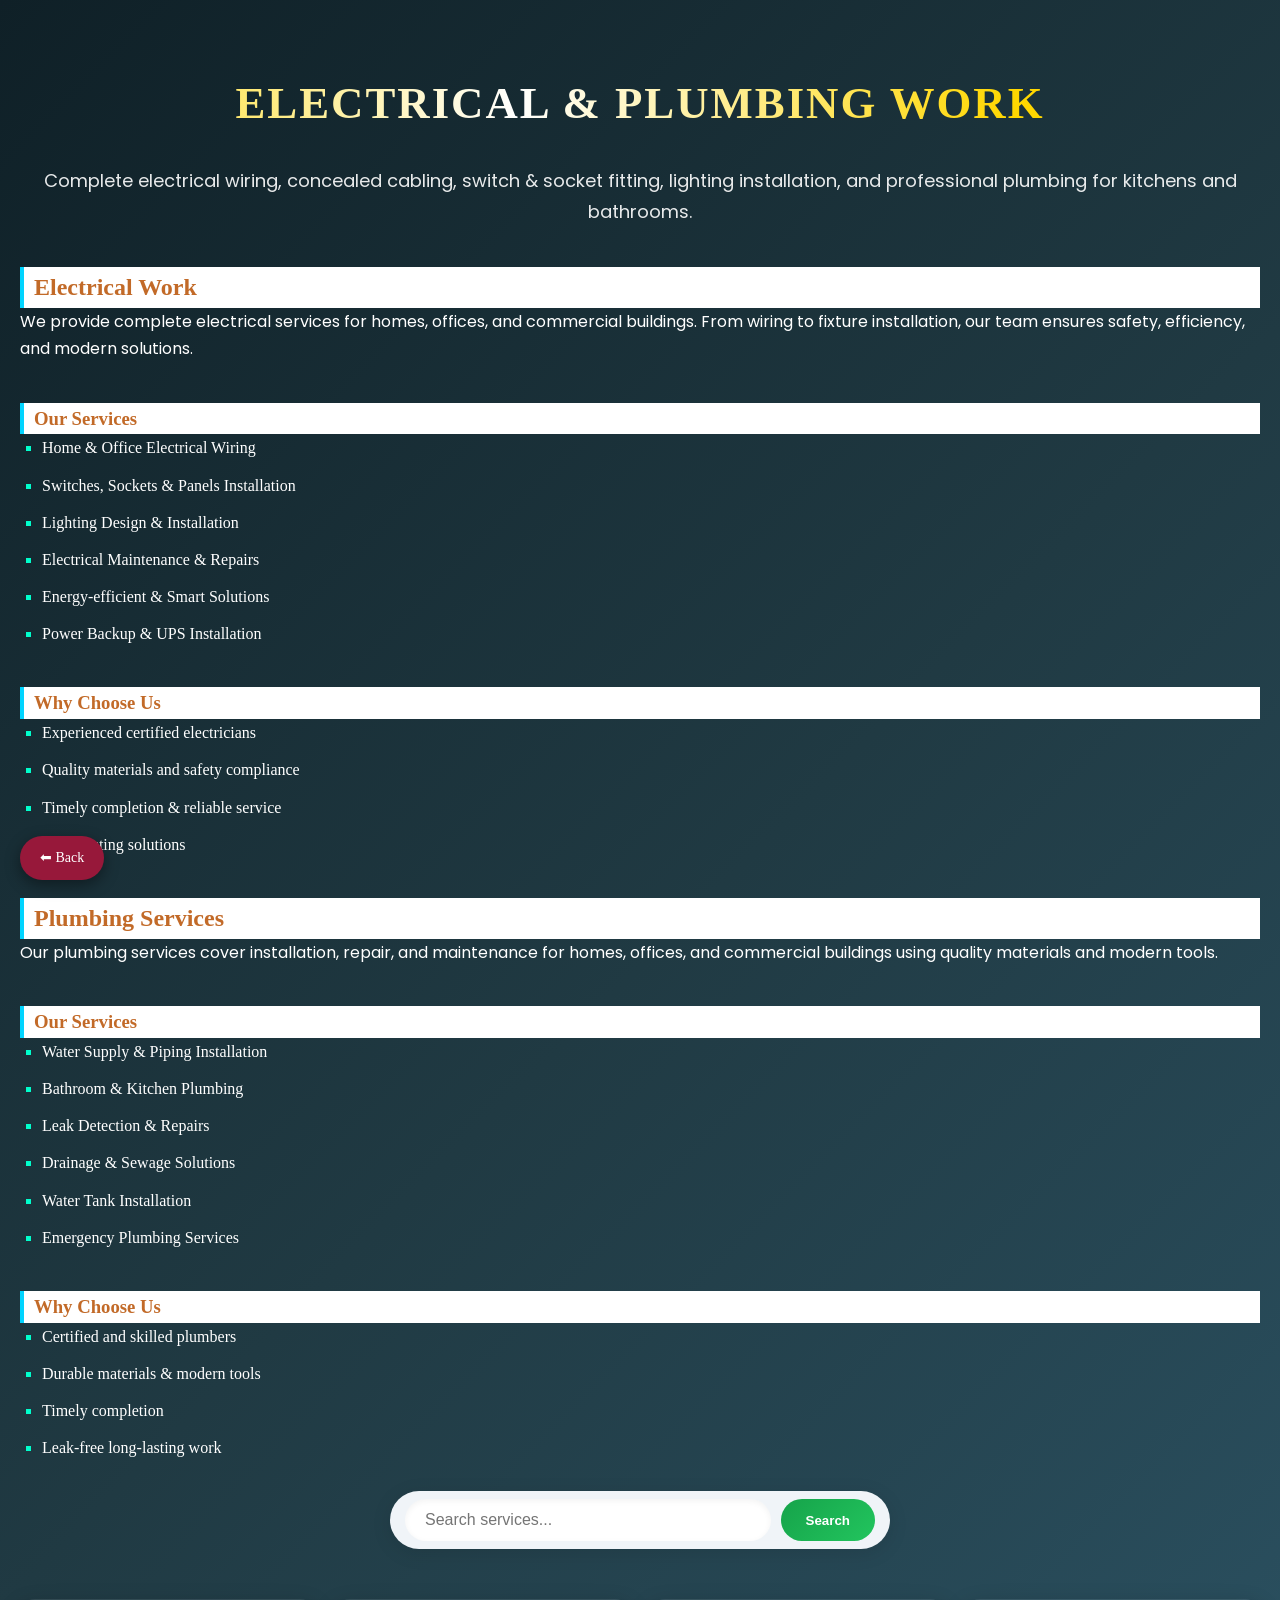
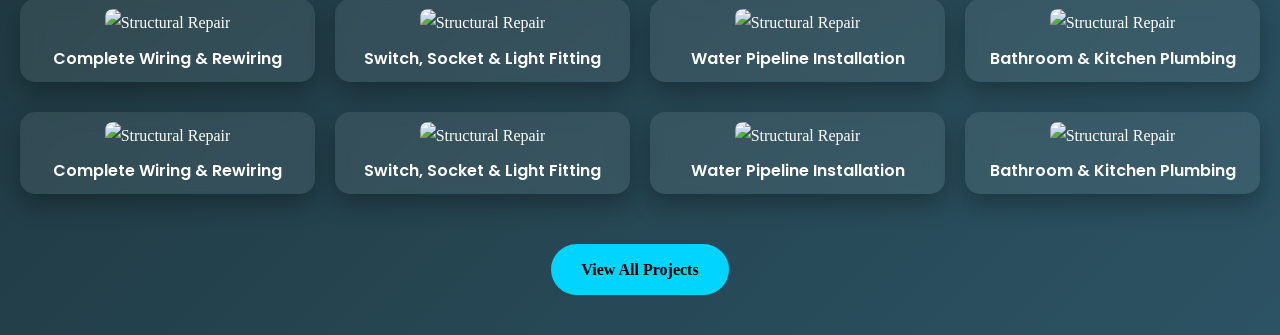
==== electrical.html @ 34336868 "Add files via upload" ====
<!DOCTYPE html>
<html lang="en">
<head>
  <meta charset="UTF-8">
  <title>Electrical & Plumbing Services</title>
  <meta name="viewport" content="width=device-width, initial-scale=1.0">

  <!-- CSS -->
  <link rel="stylesheet" href="style.css">
    <link rel="stylesheet" href="https://cdnjs.cloudflare.com/ajax/libs/font-awesome/6.5.0/css/all.min.css">
  <link href="https://fonts.googleapis.com/css2?family=Poppins:wght@400;600;700&display=swap" rel="stylesheet">

</head>

<body class="electrical-plumbing-page">

  <!-- ===== MAIN INNER SECTION ===== -->
  <section class="inner-section">

  

    <h1>Electrical & Plumbing Work</h1>

    <p class="desc">
      Complete electrical wiring, concealed cabling, switch & socket fitting,
      lighting installation, and professional plumbing for kitchens and bathrooms.
    </p>

    <!-- ===== ELECTRICAL SECTION ===== -->
    <div class="inner-sub-section">
      <h2>Electrical Work</h2>

      <p>
        We provide complete electrical services for homes, offices, and commercial
        buildings. From wiring to fixture installation, our team ensures safety,
        efficiency, and modern solutions.
      </p>

      <h3>Our Services</h3>
      <ul>
        <li>Home & Office Electrical Wiring</li>
        <li>Switches, Sockets & Panels Installation</li>
        <li>Lighting Design & Installation</li>
        <li>Electrical Maintenance & Repairs</li>
        <li>Energy-efficient & Smart Solutions</li>
        <li>Power Backup & UPS Installation</li>
      </ul>

      <h3>Why Choose Us</h3>
      <ul>
        <li>Experienced certified electricians</li>
        <li>Quality materials and safety compliance</li>
        <li>Timely completion & reliable service</li>
        <li>Long-lasting solutions</li>
      </ul>
    </div>

    <!-- ===== PLUMBING SECTION ===== -->
    <div class="inner-sub-section">
      <h2>Plumbing Services</h2>

      <p>
        Our plumbing services cover installation, repair, and maintenance for
        homes, offices, and commercial buildings using quality materials and
        modern tools.
      </p>

      <h3>Our Services</h3>
      <ul>
        <li>Water Supply & Piping Installation</li>
        <li>Bathroom & Kitchen Plumbing</li>
        <li>Leak Detection & Repairs</li>
        <li>Drainage & Sewage Solutions</li>
        <li>Water Tank Installation</li>
        <li>Emergency Plumbing Services</li>
      </ul>

      <h3>Why Choose Us</h3>
      <ul>
        <li>Certified and skilled plumbers</li>
        <li>Durable materials & modern tools</li>
        <li>Timely completion</li>
        <li>Leak-free long-lasting work</li>
      </ul>
    </div>

    <!-- ===== IMAGE GALLERY ===== -->
       <!-- Search Bar -->
  <div class="search-wrapper">
    <input type="text" id="search-input" placeholder="Search services...">
    <button id="search-btn">Search</button>
  </div>

   <p id="no-results" style="display:none; text-align:center; color:red; font-weight:600;">
  No results found 😔
</p>


    <div class="inner-gallery">

      <div class="inner-card">
        <img src="Complete-wring-&-rewiring.png" alt="Structural Repair">
        <p>Complete Wiring & Rewiring</p>
      </div>

      <div class="inner-card">
        <img src="Switch-socket-&-light-fitting.png" alt="Structural Repair">
        <p>Switch, Socket & Light Fitting</p>
      </div>

      <div class="inner-card">
        <img src="Watter-pipelin-instalatione.png" alt="Structural Repair">
        <p>Water Pipeline Installation</p>
      </div>

      <div class="inner-card">
        <img src="Bathroom-&-kitchen-plumbing.png" alt="Structural Repair">
        <p>Bathroom & Kitchen Plumbing</p>
      </div>

    </div>


    <div class="inner-gallery">

      <div class="inner-card">
        <img src="Complete-wring-&-rewiring.png" alt="Structural Repair">
        <p>Complete Wiring & Rewiring</p>
      </div>

      <div class="inner-card">
        <img src="Switch-socket-&-light-fitting.png" alt="Structural Repair">
        <p>Switch, Socket & Light Fitting</p>
      </div>

      <div class="inner-card">
        <img src="Watter-pipelin-instalatione.png" alt="Structural Repair">
        <p>Water Pipeline Installation</p>
      </div>

      <div class="inner-card">
        <img src="Bathroom-&-kitchen-plumbing.png" alt="Structural Repair">
        <p>Bathroom & Kitchen Plumbing</p>
      </div>

    </div>


    <!-- ===== VIEW BUTTON ===== -->
    <div class="view-center">
      <a href="electrical-plumbing-project.html" class="view-btn">
        View All Projects
      </a>
    </div>

  </section>

  <!-- ===== BACK BUTTON ===== -->
 <a href="javascript:history.back()" class="fixed-back-btn">⬅ Back</a>


  <!-- JS -->
  <script src="script.js"></script>

</body>
</html>
---- style.css ----
/*===================================================== 
================ Smooth Scroll ======================== 
=======================================================*/
html {
  scroll-behavior: smooth;
}


/*============================================================
================== GLOBAL FONT STYLE (ALL SITE) ==============
==============================================================*/

body{
  margin: 0;
  line-height: 1.7;
  color: white;
  background: #111110;
}


/*========================================================
======================== NAV MENU STYLE ==================
==========================================================*/
nav a {
  font-weight: 600;
  letter-spacing: 0.5px;
}


/*================================================================
================ RESET (SAB PAGE KE LIYE SAFE) ===================
==================================================================*/
* {
  margin: 0;
  padding: 0;
  box-sizing: border-box;
}


/*=======================================================
==================== COMMON ELEMENTS ====================
=========================================================*/
a {
  text-decoration: none;
  color: inherit;
}

ul {
  list-style: none;
}

/*=============================================================================
============================ HEADER (MAIN PAGE) ===============================
===============================================================================*/

#mainHeader{
 position: relative;
 overflow: hidden;
 padding: 20px;
 min-height: 120px;
 text-align: center;
}

#festivalText{
 font-size:26px !important;
 font-weight:700 !important;
 color:gold !important;

 text-shadow:
 2px 2px 0 #b8860b,
 4px 4px 8px rgba(0,0,0,0.5);

 letter-spacing:1px;

 font-style: normal !important;

 /* ⭐ Movement allow */
 transform: translateY(-5px);
 transition: all 0.3s ease;
}

/* Festival Images */

#festivalleftImage,
#festivalttImage{

 position:absolute;
 top:50%;
 transform:translateY(-50%);

 width:190px;   /* ⭐ Image size */
 height:auto;

 padding:8px;  /*borde stirt*/
 background:black;

 border:3px solid transparent;
 border-radius:18px;

 animation:borderBlink 2s linear infinite;

 box-shadow:0 0 20px rgba(212,175,55,0.6);   /*b0rderend*/

 display:none;

 z-index:1;
}

/* Left Position */

#festivalleftImage{
 left:20px;
}

/* Right Position */

#festivalttImage{
 right:20px;
}

/* Text Layer Safe */

#mainHeader h1,
#festivalText{
 position: relative;
 z-index: 2;
}

/* Blink Animation  border */

@keyframes borderBlink{

 0%{ border-color:red; box-shadow:0 0 12px red; }
 25%{ border-color:lime; box-shadow:0 0 12px lime; }
 50%{ border-color:cyan; box-shadow:0 0 12px cyan; }
 75%{ border-color:magenta; box-shadow:0 0 12px magenta; }
 100%{ border-color:gold; box-shadow:0 0 12px gold; }

}

/* Mobile Responsive */

@media(max-width:768px){

 #festivalleftImage,
 #festivalttImage{
   width: 100pxpx;
   left:5px;
   right:5px;
 }

}
/* Festival Themes */
.holi-theme{
 background: linear-gradient(45deg,#ff0080,#00ffff,#ffbf00);
 background-size: 300% 300%;
 animation: holiMove 6s ease infinite;
}

@keyframes holiMove{
 0%{ background-position:0% 50%; }
 50%{ background-position:100% 50%; }
 100%{ background-position:0% 50%; }
}

.ganesh-theme {
  background: linear-gradient(45deg,#ff6600,#ffcc00);
  color: darkred;
}

.diwali-theme{
 background: radial-gradient(circle,#000,#ff6600);
 animation: diwaliGlow 3s ease infinite;
}

@keyframes diwaliGlow{
 0%{ box-shadow:0 0 10px gold; }
 50%{ box-shadow:0 0 40px orange; }
 100%{ box-shadow:0 0 10px gold; }
}
.rath-theme {
  background: linear-gradient(45deg,#ffd700,#ff4500);
  color: darkblue;
}

.independence-theme{
 background: linear-gradient(90deg,orange,white,green);
 background-size: 300% 300%;
 animation: tirangaMove 8s ease infinite;
}

.republic-theme {
  background: linear-gradient(orange,white,green);
}

.christmas-theme {
  background: linear-gradient(45deg,#006400,#ff0000);
  color: white;
}
/*=============================================================================*/
header {
  background: linear-gradient(135deg, #040f18, #0b1f2e);
  padding: 25px 15px;
  text-align: center;
}

/* GOLD SHINE H1 */
header h1 {
  font-size: 2.8rem;
  font-weight: 800;
  text-transform: uppercase;
  letter-spacing: 2px;

  background: linear-gradient(
    90deg,
    #ffd700 0%,
    #ffffff 20%,
    #ffd700 40%,
    #ffd700 100%
  );

  background-size: 200% auto;
  color: transparent;
  -webkit-background-clip: text;
  background-clip: text;

  animation: goldshine 5s linear infinite;
}
/* Tagline / Subtitle */
header p {
  font-size: 1.2rem;
  font-style: italic;
  color: #d7d2d2;
  background: transparent;
  margin-top: 5px;
}
.tagline {
    font-size: 1.2rem;
    color: #f5f5f5;
    font-style: italic;
    letter-spacing: 1px;
    margin-top: 10px;
    
    position: relative;
    display: inline-block;
    padding: 8px 20px;
    
    background: rgba(255, 215, 0, 0.1); /* light gold background */
    border: 1px solid gold;
    border-radius: 30px;
    
    box-shadow: 0 0 10px rgba(255, 215, 0, 0.3);
}
.tagline {
    font-size: 1.3rem;
    font-style: italic;
    font-weight: 500;
    letter-spacing: 1px;

    /* Gold Gradient */
    background: linear-gradient(
        90deg,
        #ffd700,
        #ffffff,
        #ffd700
    );
    background-size: 200% auto;

    color: transparent;
    -webkit-background-clip: text;
    background-clip: text;

    /* Glow */
    text-shadow: 0 0 8px rgba(255, 215, 0, 0.7);

    /* Animation Combo */
    animation: shine 4s linear infinite,
               blinkGlow 2s ease-in-out infinite;
}

/* Gold Shine Move */
@keyframes goldShine {
    0% {
        background-position: -200% center;
    }
    100% {
        background-position: 200% center;
    }
}

/* Soft Premium Blink */
@keyframes blinkGlow {
    0%, 100% {
        opacity: 1;
        text-shadow: 0 0 8px rgba(255, 215, 0, 0.7);
    }
    50% {
        opacity: 0.6;
        text-shadow: 0 0 20px rgba(255, 215, 0, 1);
    }
}

/* Shine Animation */
@keyframes shine {
  0% {
    background-position: -200% center;
  }
  100% {
    background-position: 200% center;
  }
}
header {
  overflow: hidden;
}




@keyframes slide {
  0% {
    transform: translateX(-100%);
  }
  100% {
    transform: translateX(100%);
  }
}

/*================================================================================================
================= HERO VIDEO – MAIN PAGE ONLY-FULL WIDTH HERO VIDEO FIX ==========================
==================================================================================================*/
.hero-video {
  position: relative;
  width: 100vw;
  /* full screen width */
  height: 80vh;
  /* height adjust */
  overflow: hidden;

  left: 50%;
  margin-left: -50vw;
  /* 🔥 main fix */
}

.hero-video video {
  width: 100%;
  height: 100%;
  object-fit: cover;
}

body.main-page .hero-video {
  position: relative;
  width: 100%;
  height: 100vh;
  overflow: auto;
  border-radius: 16px;
}

/* Video */
body.main-page .hero-video video {
  width: 100%;
  height: 100%;
  object-fit: cover;
}

/* Dark overlay */
body.main-page .hero-video::after {
  content: "";
  position: absolute;
  inset: 0;
  background: rgba(0, 0, 0, 0.45);
}

/* Text content */
body.main-page .hero-content {
  position: absolute;
  top: 50%;
  left: 50%;
  transform: translate(-50%, -50%);
  text-align: center;
  color: #fff;
  z-index: 2;
  max-width: 700px;
  padding: 20px;
}

body.main-page .hero-content h1 {
  font-size: 42px;
  margin-bottom: 12px;
}

body.main-page .hero-content p {
  font-size: 18px;
  margin-bottom: 20px;
}

/* Mobile */
@media(max-width:768px) {
  body.main-page .hero-video {
    height: 65vh;
  }

  body.main-page .hero-content h1 {
    font-size: 28px;
  }
}


/*================================================================
======================== NAVIGATION ==============================
==================================================================*/
nav {
  background: #98cb2d;
  padding: 0.5rem;
}

nav ul {
  display: flex;
  justify-content: center;
  flex-wrap: wrap;
  
}

nav li {
  margin: 0 1rem;
}

nav a {
  color: white;
  font-weight: bold;
  padding: 0.5rem 1rem;
}

nav a:hover {
  background: #267e2a;
  border-radius: 5px;
}


/*=================================================================
========================= MAIN PAGE SECTIONS ======================
===================================================================*/
main {
  max-width: 100%;
  min-height: 100vh;
  margin: auto;
  padding: 1rem;
}

#home {
  text-align: center;
  margin-bottom: 2rem;
  background: #111110;
}


.home-container {
  max-width: 1200px;
  margin: 0 auto;
  display: flex;
  align-items: center;
  justify-content: space-between;
  gap: 50px;
  flex-wrap: wrap;
}

.home-text {
  flex: 1 1 600px;
}

.home-tagline {
  display: inline-block;
  font-size: 14px;
  font-weight: 600;
  color: #98cb2d;
  text-transform: uppercase;
  letter-spacing: 1px;
  margin-bottom: 15px;
}

.home-text h1 {
  font-size: 52px;
  color: #98cb2d;
  margin-bottom: 20px;
  line-height: 1.2;
}
 
.home-text h2 {
  color: white;
}


.home-text p {
  font-size: 18px;
  color: white;
  line-height: 1.8;
  margin-bottom: 15px;
}

.home-services {
  font-size: 15px;
  color: #2d22ac;
  margin-bottom: 25px;
}

.home-btn {
  display: inline-flex;
  align-items: center;
  justify-content: center;
  gap: 10px;
  text-decoration: none;
  padding: 14px 30px;
  border-radius: 50px;
  font-size: 15px;
  font-weight: 600;
  letter-spacing: 0.3px;
  transition: all 0.5s ease;
}

.primary-btn {
  background: linear-gradient(135deg, #98cb2d, #333);
  color: #fff;
  box-shadow: 0 8px 20px rgba(0, 0, 0, 0.18);
}

.primary-btn::after {
  
  font-size: 16px;
  transition: transform 0.3s ease;
}

.primary-btn:hover {
  transform: translateY(-2px);
  box-shadow: 0 12px 24px rgba(0, 0, 0, 0.22);
}

.primary-btn:hover::after {
  transform: translateX(4px);
}
/*================================================================
========================home-image  ==============================
==================================================================*/
.home-image img {
  width: 100%;
  max-width: 500px;
  height: 400px;
  object-fit: cover;
  border-radius: 30px;
  box-shadow: 0 15px 35px rgba(0, 0, 0, 0.12);
  transition: all 0.4s ease;
}

.home-image img:hover {
  transform: translateY(-6px);
  box-shadow: 0 20px 45px rgba(0, 0, 0, 0.18);
}

/* Mobile Responsive */
@media (max-width: 768px) {
  .home-container {
    flex-direction: column;
    text-align: center;
  }

  .home-buttons {
    justify-content: center;
  }

  .home-text h1 {
    font-size: 38px;
  }

  .home-text p {
    font-size: 16px;
  }
}


.home-image-slider {
  position: relative;
  flex: 1 1 450px;
  max-width: 500px;
  margin: 0 auto;
}


.home-image img {
  width: 100%;
  max-width: 500px;
  height: 400px;
  object-fit: cover;
  border-radius: 24px;
  box-shadow: 0 12px 30px rgba(0, 0, 0, 0.14);
  display: block;
  transition: all 0.4s ease;
}

.home-image img:hover {
  transform: translateY(-6px);
  box-shadow: 0 20px 45px rgba(0, 0, 0, 0.18);
}
.img-arrow {
  position: absolute;
  top: 50%;
  transform: translateY(-50%);
  
  width: 40px;
  height: 40px;
  border: none;
  border-radius: 50%;
  background: rgba(17, 17, 17, 0.85);
  color: #fff;
  font-size: 22px;
  cursor: pointer;
  z-index: 2;

  display: flex;
  align-items: center;
  justify-content: center;
  transition: 0.3s ease;
}

.img-arrow:hover {
  background: #333;
  transform: translateY(-50%) scale(1.05);
}

.home-image-slider .prev {
  left: 12px;
}

.home-image-slider .next {
  right: 12px;
}

.dots {
  position: absolute;
  bottom: 10px;
  left: 50%;
  transform: translateX(-50%);
  display: flex;
  gap: 8px;
}
.dot {
  width: 6px;
  height: 6px;
  border-radius: 50%;
  background: rgba(255,255,255,0.6);
  flex-shrink: 0;
  display: inline-block;   /* ⭐ IMPORTANT FIX */
  transition: all 0.3s ease;
}

.dot.active {
  background: white;
  transform: scale(1.5);   /* bigger feel */
}

/*==============================================================
====================== SERVICES (MAIN PAGE) ====================
================================================================*/
.services-grid {
  display: grid;
  grid-template-columns: repeat(auto-fit, minmax(250px, 1fr));
  gap: 2rem;
  

}


.service-card:hover {
  transform: translateY(-8px);
}

.service-card h3 {
  color: rgb(14, 13, 13);
  background: #98cb2d;
}
.service-card p {
  color :white;
  
}
.service-card img {
  width: 100%;
  height: 300px;
  object-fit: cover;
  border-radius: 10px;
}
.service-card img {
  transition: 0.4s;
}

.service-card:hover img {
  transform: scale(1.05);
}
.service-card ul {
  list-style: '✔ ';
  padding-left: 20px;
  color: white;
}
.service-card li::marker {
  color: #98cb2d;
}
        
.services-view-btn {
  display: inline-flex;
  align-items: center;
  justify-content: center;

  padding: 10px 20px;
  min-height: 42px;

  background: linear-gradient(135deg, #98cb2d, #333);
  color: #fff;

  font-size: 15px;
  font-weight: 600;
  line-height: 1;

  border-radius: 30px;
  text-decoration: none;

  white-space: nowrap;
}
.services-view-btn:hover {
  background: linear-gradient(#98cb2d, #333);;
}


/*=============================================================================
====================== GALLERY (INNER PAGES ONLY) =============================
===============================================================================*/
.inner-gallery {
  display: grid;
  grid-template-columns: repeat(auto-fit, minmax(220px, 1fr));
  gap: 16px;
  margin-top: 30px;
}

.inner-card {
  background: #fff;
  padding: 10px;
  border-radius: 8px;
  text-align: center;
  
}

.inner-card img {
  width: 100%;
  border-radius: 8px;
}

.view-center {
  display: flex;
  justify-content: center;
  margin-top: 30px;
}


/*=========================================================
======================= fixed-back-btn ====================
===========================================================*/

.fixed-back-btn {
  position: fixed;
  bottom: 20px;
  left: 20px;
  background: #97183a;
  color: #fff;
  padding: 10px 20px;
  text-decoration: none;
  border-radius: 30px;
  font-size: 14px;
  box-shadow: 0 5px 15px rgba(0,0,0,0.4);
}
.fixed-back-btn:hover {
  background: #0b8715;
  transform: scale(1.05);
}


/*=================================================================================================
======================================= INTERIOR CONSTRUCTION PAGE ================================
===================================================================================================*/
body.interior-page {
 margin: 0;
    
    background: linear-gradient(135deg, #0f2027, #203a43, #2c5364);
    color: #fff;
}

body.interior-page .inner-section {
  text-align: left;
  
}

.interior-page h1 {
  background: linear-gradient(135deg, #040f18, #0b1f2e);
  padding: 25px 15px;
  text-align: center;
}

/* GOLD SHINE H1 */
.interior-page h1 {
  font-size: 2.8rem;
  font-weight: 800;
  text-transform: uppercase;
  letter-spacing: 2px;

  background: linear-gradient(
    90deg,
    #ffd700 0%,
    #ffffff 20%,
    #ffd700 40%,
    #ffd700 100%
  );

  background-size: 200% auto;
  color: transparent;
  -webkit-background-clip: text;
  background-clip: text;

  animation: shine 5s linear infinite;
}
.interior-page h2 {
    margin-top: 40px;
    border-left: 4px solid #00d4ff;
    color: #c26a28;
    padding-left: 10px;
      background: white
}

/* ===== DESCRIPTION ===== */
.desc {
    text-align: center;
    opacity: 0.9;
    margin-bottom: 30px;
}

/* Lists */
body.interior-page .inner-section ul {
  padding-left: 22px;
}

body.interior-page .inner-section ul li::marker {
  color:#00ffcc;;
}

body.interior-page .inner-section li {
  list-style: square;
  margin-bottom: 10px;
   
}

/* Gallery cards */
body.interior-page .inner-card {
  background: rgba(255,255,255,0.08);
    border-radius: 15px;
    overflow: hidden;
    backdrop-filter: blur(10px);
    transition: 0.4s ease;
    box-shadow: 0 10px 25px rgba(0,0,0,0.3);
}

body.interior-page .inner-card p {
  font-weight: 600;
  margin-top: 8px;
}
/* Hover effect */
.inner-card:hover {
    transform: translateY(-10px);
    box-shadow: 0 20px 40px rgba(0,0,0,0.6);
}
.view-btn {
    padding: 12px 30px;
    border-radius: 30px;
    background: #00d4ff;
    color: #000;
    font-weight: bold;
    text-decoration: none;
    transition: 0.3s;
}

.view-btn:hover {
    background: #00ffcc;
    transform: scale(1.05);
}


/*=====================================================================================
============================= OUTDOOR PROJECT – INNER SECTION =========================
=======================================================================================*/
body.outdoor-page {
    margin: 0;
    
    background: linear-gradient(135deg, #0f2027, #203a43, #2c5364);
    color: #fff;
}

body.outdoor-page .inner-section {
  text-align: left;
  
}

.outdoor-page h1 {
  background: linear-gradient(135deg, #040f18, #0b1f2e);
  padding: 25px 15px;
  text-align: center;
}

/* GOLD SHINE H1 */
.outdoor-page h1 {
  font-size: 2.8rem;
  font-weight: 800;
  text-transform: uppercase;
  letter-spacing: 2px;

  background: linear-gradient(
    90deg,
    #ffd700 0%,
    #ffffff 20%,
    #ffd700 40%,
    #ffd700 100%
  );

  background-size: 200% auto;
  color: transparent;
  -webkit-background-clip: text;
  background-clip: text;

  animation: shine 5s linear infinite;
}
.outdoor-page h2 {
    margin-top: 40px;
    border-left: 4px solid #00d4ff;
    color: #c26a28;
    padding-left: 10px;
      background: white
}

/* ===== DESCRIPTION ===== */
.desc {
    text-align: center;
    font-size: 18px;
    opacity: 0.9;
    margin-bottom: 30px;
}

/* Lists */
body.outdoor-page .inner-section ul {
  padding-left: 22px;
}
body.outdoor-page .inner-section ul li::marker {
  color:#00ffcc;;
}
body.outdoor-page .inner-section li {
  list-style: square;
  margin-bottom: 10px;
}

/* Gallery cards – outdoor style */
body.outdoor-page .inner-card {
    background: rgba(255,255,255,0.08);
    border-radius: 15px;
    overflow: hidden;
    backdrop-filter: blur(10px);
    transition: 0.4s ease;
    box-shadow: 0 10px 25px rgba(0,0,0,0.3);
}

body.outdoor-page .inner-card p {
  font-weight: 600;
  margin-top: 8px;
}

/* Hover effect */
.inner-card:hover {
    transform: translateY(-10px);
    box-shadow: 0 20px 40px rgba(0,0,0,0.6);
}
.view-btn {
    padding: 12px 30px;
    border-radius: 30px;
    background: #00d4ff;
    color: #000;
    font-weight: bold;
    text-decoration: none;
    transition: 0.3s;
}

.view-btn:hover {
    background: #00ffcc;
    transform: scale(1.05);
}


/*===============================================================================
======================= RENOVATION & REMODELING PAGE ============================
=================================================================================*/
body.renovation-page {
    margin: 0;
    
    background: linear-gradient(135deg, #0f2027, #203a43, #2c5364);
    color: #fff;
}

body.renovation-page .inner-section {
  text-align: left;
  
}
.renovation-page h1 {
  background: linear-gradient(135deg, #040f18, #0b1f2e);
  padding: 25px 15px;
  text-align: center;
}

/* GOLD SHINE H1 */
.renovation-page h1 {
  font-size: 2.8rem;
  font-weight: 800;
  text-transform: uppercase;
  letter-spacing: 2px;

  background: linear-gradient(
    90deg,
    #ffd700 0%,
    #ffffff 20%,
    #ffd700 40%,
    #ffd700 100%
  );

  background-size: 200% auto;
  color: transparent;
  -webkit-background-clip: text;
  background-clip: text;

  animation: shine 5s linear infinite;
}


.renovation-page h2 {
    margin-top: 40px;
    border-left: 4px solid #00d4ff;
    color: #c26a28;
    padding-left: 10px;
      background: white
}

/* ===== DESCRIPTION ===== */
.desc {
    text-align: center;
    font-size: 18px;
    opacity: 0.9;
    margin-bottom: 30px;
}

/* Lists */
body.renovation-page ul {
  padding-left: 22px;
}
body.renovation-page .inner-section ul li::marker {
  color:#00ffcc;;
}

body.renovation-page li {
  list-style: square;
  margin-bottom: 10px;
}

/* Cards */
body.renovation-page .inner-card {
    background: rgba(255,255,255,0.08);
    border-radius: 15px;
    overflow: hidden;
    backdrop-filter: blur(10px);
    transition: 0.4s ease;
    box-shadow: 0 10px 25px rgba(0,0,0,0.3);
}

body.renovation-page .inner-card p {
  font-weight: 600;
  margin-top: 8px;
}
/* Hover effect */
.inner-card:hover {
    transform: translateY(-10px);
    box-shadow: 0 20px 40px rgba(0,0,0,0.6);
}
.view-center {
    text-align: center;
    margin-top: 50px;
}

.view-btn {
    padding: 12px 30px;
    border-radius: 30px;
    background: #00d4ff;
    color: #000;
    font-weight: bold;
    text-decoration: none;
    transition: 0.3s;
}

.view-btn:hover {
    background: #00ffcc;
    transform: scale(1.05);
}


/*===================================================================================
========================== ELECTRICAL & PLUMBING BACKGROUND =========================
=====================================================================================*/
body.electrical-plumbing-page {
     margin: 0;
  
    background: linear-gradient(135deg, #0f2027, #203a43, #2c5364);
    color: #fff;
}

body.electrical-plumbing-page .inner-section {
  text-align: left;
}

.electrical-plumbing-page h1 {
  background: linear-gradient(135deg, #040f18, #0b1f2e);
  padding: 25px 15px;
  text-align: center;
}

/* GOLD SHINE H1 */
.electrical-plumbing-page h1 {
  font-size: 2.8rem;
  font-weight: 800;
  text-transform: uppercase;
  letter-spacing: 2px;

  background: linear-gradient(
    90deg,
    #ffd700 0%,
    #ffffff 20%,
    #ffd700 40%,
    #ffd700 100%
  );

  background-size: 200% auto;
  color: transparent;
  -webkit-background-clip: text;
  background-clip: text;

  animation: shine 5s linear infinite;
}

.electrical-plumbing-page h2 {
    margin-top: 40px;
    border-left: 4px solid #00d4ff;
    color: #c26a28;
    padding-left: 10px;
     background: white
}

.electrical-plumbing-page h3 {
    margin-top: 40px;
    border-left: 4px solid #00d4ff;
    color: #c26a28;
    padding-left: 10px;
      background: white
}

/* ===== DESCRIPTION ===== */
.desc {
    text-align: center;
    font-size: 18px;
    opacity: 0.9;
    margin-bottom: 30px;
}

/* Lists */
body.electrical-plumbing-page ul {
  padding-left: 22px;
}
body.electrical-plumbing-page .inner-section ul li::marker {
  color:#00ffcc;;
}
body.electrical-plumbing-page li {
  list-style: square;
  margin-bottom: 10px;
}

/* Cards */
body.electrical-plumbing-page .inner-card {
    background: rgba(255,255,255,0.08);
    border-radius: 15px;
    overflow: hidden;
    backdrop-filter: blur(10px);
    transition: 0.4s ease;
    box-shadow: 0 10px 25px rgba(0,0,0,0.3);
}

body.electrical-plumbing-page .inner-card p {
  font-weight: 600;
  margin-top: 8px;

}
/* Hover effect */
.inner-card:hover {
    transform: translateY(-10px);
    box-shadow: 0 20px 40px rgba(0,0,0,0.6);
}
/* ===== VIEW BUTTON ===== */
.view-center {
    text-align: center;
    margin-top: 50px;
}

.view-btn {
    padding: 12px 30px;
    border-radius: 30px;
    background: #00d4ff;
    color: #000;
    font-weight: bold;
    text-decoration: none;
    transition: 0.3s;
}

.view-btn:hover {
    background: #00ffcc;
    transform: scale(1.05);
}


/*======================================================================================================================================
======= PROJECT PAGES (ALL)Interior Project ,outdoor project,renvation project, elecrical & plumbing project (alag HTML file) ==========
========================================================================================================================================*/
.inner-section {
  padding: 40px 20px;
  max-width: 1400px;
  margin: auto;
  text-align: center;
}
.project-heading {
  background-color: yellow;
  padding: 10px;
}


.inner-gallery {
  display: grid;
  grid-template-columns: repeat(auto-fit, minmax(280px, 1fr));
  gap: 20px;
  margin-top: 30px;
}

.project-box {
  background: #fff;
  border: 2px solid #ddd;
  border-radius: 12px;
  padding: 15px;
  transition: 0.3s;
}

.project-box:hover {
  transform: translateY(-5px);
  box-shadow: 0 10px 25px rgba(0, 0, 0, 0.15);
}

.project-box img {
  width: 100%;
  height: 170px;
  object-fit: cover;
  border-radius: 8px;
}

.project-box video {
  width: 100%;
  margin-top: 8px;
  border-radius: 8px;
}

.project-box h3 {
  margin: 10px 0;
   background: #3cb3b5;
   color: #fff;
}

.btn {
  display: block;
  margin: 6px 0;
  padding: 8px;
  text-decoration: none;
  color: #fff;
  background: #222;
  border-radius: 5px;
}

.btn:hover {
    background: #ff0011;
    transform: scale(1.05);
}

.btn.download {
  background: #c89b3c;
}
.btn.download:hover {
    background: #00ff40;
    transform: scale(1.05);
}

.body.project-page {
    margin: 0;
    font-family: 'Poppins', sans-serif;
    background: linear-gradient(135deg, #0f2027, #203a43, #2c5364);
    color: #fff;
}

/* GOLD SHINE H1 */
.inner-section h1 {
  font-size: 2.8rem;
  font-weight: 800;
  text-transform: uppercase;
  letter-spacing: 2px;

  background: linear-gradient(
    90deg,
    #ffd700 0%,
    #ffffff 20%,
    #ffd700 40%,
    #ffd700 100%
  );

  background-size: 200% auto;
  color: transparent;
  -webkit-background-clip: text;
  background-clip: text;

  animation: shine 5s linear infinite;
}

.project-box {
  background: #fff;
  border: 2px solid #ddd;
  border-radius: 12px;
  padding: 15px;
  transition: 0.3s;
}

.project-box:hover {
  transform: translateY(-5px);
}

.project-box img,
.project-box video {
  width: 100%;
  border-radius: 8px;
  height: 280px;
  object-fit: cover;
}


/*=====================================================
=================== MOBILE ============================
=======================================================*/
@media(max-width:768px) {
  nav ul {
    flex-direction: column;
  }

  body {
    padding: 10px;
  }
}


/*======================================================
============ CTA Background Section  home page =========
========================================================*/
.cta-image {
  margin-top: 40px;
  position: relative;
  background: url("contactus.jpeg") center/cover no-repeat;
  height: 100%;
  display: flex;
  align-items: center;
  justify-content: center;
}

/* Dark Overlay */
.cta-overlay {
  background: rgba(0, 0, 0, 0.6);
  padding: 50px;
  text-align: center;
  border-radius: 20px;
  color: white;
  backdrop-filter: blur(8px);
}

.cta-overlay h2 {
  font-size: 32px;
  margin-bottom: 15px;
}

.cta-overlay p {
  margin-bottom: 25px;
}

/* Button Design */
.cta-btn {
  display: inline-block;
  padding: 14px 35px;
  background: linear-gradient(45deg, #ff6a00, #ee0979);
  color: white;
  border-radius: 30px;
  font-weight: 600;
  text-decoration: none;
  transition: 0.4s;
}

.cta-btn:hover {
  transform: scale(1.1);
  box-shadow: 0 8px 20px rgba(0,0,0,0.3);
}


/*======================================================
================== contact FORM ========================
========================================================*/
.contact-form {
  max-width: 400px;
  margin: 40px auto;
  background: #f7f9fc;
  padding: 25px 20px;
  border-radius: 12px;
  box-shadow: 0 8px 20px rgba(0, 0, 0, 0.1);
  font-family: 'Segoe UI', Tahoma, Geneva, Verdana, sans-serif;
  transition: all 0.3s ease;
}

.contact-form input,
.contact-form textarea, 
.contact-form select {
  width: 100%;
  padding: 12px;
  margin-bottom: 15px;
  border: 1px solid #ccc;
  border-radius: 8px;
  outline: none;
  font-size: 14px;
  transition: all 0.3s ease;
}

.contact-form input:focus,
.contact-form textarea:focus,
.contact-form select:focus {
  border-color: #4ade80;
  box-shadow: 0 0 5px rgba(74, 222, 128, 0.5);
}

.contact-form textarea {
  min-height: 100px;
  resize: vertical;
}

.contact-form button {
  width: 100%;
  background: linear-gradient(135deg, #16a34a, #22c55e);
  color: #fff;
  padding: 12px;
  border: none;
  border-radius: 8px;
  cursor: pointer;
  font-size: 16px;
  font-weight: 600;
  transition: all 0.3s ease;
  box-shadow: 0 5px 15px rgba(22, 163, 74, 0.4);
}

.contact-form button:hover {
  transform: translateY(-2px);
  box-shadow: 0 8px 20px rgba(22, 163, 74, 0.5);
  background: linear-gradient(135deg, #22c55e, #16a34a);
}

/* Modern select arrow */
.contact-form select {
  appearance: none;
  background-color: #fff;
  padding-right: 40px;
  background-image: url("data:image/svg+xml;utf8,<svg fill='gray' height='16' viewBox='0 0 24 24' width='16' xmlns='http://www.w3.org/2000/svg'><path d='M7 10l5 5 5-5z'/></svg>");
  background-repeat: no-repeat;
  background-position: right 12px center;
}

.contact-form select:focus {
  background-image: url("data:image/svg+xml;utf8,<svg fill='green' height='16' viewBox='0 0 24 24' width='16' xmlns='http://www.w3.org/2000/svg'><path d='M7 10l5 5 5-5z'/></svg>");
}
/* ===============================
        SUCCESS BOX MODERN
================================*/
.success-box {
  display: none;
  align-items: center;
  gap: 15px;

  padding: 18px 22px;
  margin-top: 20px;

  background: linear-gradient(135deg,#25D366,#128C7E);
  color: #fff;

  border-radius: 12px;
  box-shadow: 0 10px 25px rgba(0,0,0,0.15);

  animation: successSlide 0.5s ease forwards;
  position: relative;
  overflow: hidden;
}

/* LIGHT SHINE EFFECT */
.success-box::before {
  content: "";
  position: absolute;
  width: 120%;
  height: 100%;
  background: rgba(255,255,255,0.2);
  top: 0;
  left: -120%;
  transform: skewX(-25deg);
  animation: shineMove 2.5s infinite;
}

/* ===============================
        ICON STYLE
================================*/
.success-icon {
  font-size: 24px;
  background: rgba(255,255,255,0.2);
  padding: 10px;
  border-radius: 50%;
  animation: iconBounce 1.5s infinite;
}

/* ===============================
        TEXT STYLE
================================*/
.success-box strong {
  font-size: 17px;
  letter-spacing: 0.5px;
}

.success-box p {
  margin-top: 3px;
  font-size: 14px;
  opacity: 0.9;
}

/* ===============================
        ANIMATIONS
================================*/

/* Slide + Fade */
@keyframes successSlide {
  from {
    opacity: 0;
    transform: translateY(-20px) scale(0.95);
  }
  to {
    opacity: 1;
    transform: translateY(0) scale(1);
  }
}

/* Icon Bounce */
@keyframes iconBounce {
  0%,100% { transform: scale(1); }
  50% { transform: scale(1.15); }
}

/* Shine Move */
@keyframes shineMove {
  0% { left: -120%; }
  100% { left: 120%; }
}
/*======================================================
==================== FOOTER ============================
========================================================*/
footer {
  background: #08192a;
  color: #f4efef;
  text-align: center;
  padding: 1rem;
}
p {
  font-family: 'poppins',sans-serif;
}


/*=====================================================
================== ABOUT SECTION ======================
=======================================================*/
#about {
  width: 100%;
  padding: 60px 20px;
   background: linear-gradient(135deg, #98cb2d, #383b3a);
  text-align: center;
  color: white; 
  position: relative;
  width: 100vw;
  /* full screen width */
  height: 30vh;
  /* height adjust */
  overflow: 100%;
  left: 50%;
  margin-left: -50vw;
  /* 🔥 main fix */
  /* About Us center */
}

.about-container {
  max-width: 1100px;
  margin: auto;
  display: flex;
  gap: 40px;
  align-items: center;
  justify-content: center;
  background: #ffffff;
  padding: 40px;
  border-radius: 10px;
  box-shadow: 0 10px 25px rgba(59, 47, 47, 0.1);
  overflow: hidden;
}

/* About Image */
.about-container img {
  max-width: 100%;
  height: auto;
  object-fit: contain;
  transform: rotate(0deg);
}

/* About Text */
.about-container .text {
  flex: 1;
}

.about-container h2 {
  margin-bottom: 20px;
  font-size: 32px;
  letter-spacing: 2px;
  text-transform: uppercase;
}

.about-container p {
  line-height: 1.8;
  font-size: 16px;
  color: #474646;
}


/*=====================================================
================ MOBILE RESPONSIVE ====================
=======================================================*/
@media (max-width: 768px) {

  nav ul {
    flex-direction: column;
  }

  .services-grid {
    grid-template-columns: 1fr;
  }

  .about-container {
    flex-direction: column;
    text-align: center;
  }

  body {
    padding: 10px;
  }
}

/* CONTACT TITLE */
.contact-title {
  text-align: center;
  font-size: 32px;
  margin-bottom: 12px;
}

/* GREEN DIVIDER (tumhara green line) */
.green-divider {
  width: 140px;
  height: 4px;
  background: #2ecc71;
  margin: 0 auto 35px;
  border-radius: 2px;
}

/* CONTACT ROW */
.contact-row {
  display: flex;
  justify-content: center;
  align-items: flex-start;
  gap: 60px;
  flex-wrap: wrap;
  text-align: center;
}

/* EACH ITEM */
.contact-item {
  min-width: 220px;
  line-height: 1.7;
  font-size: 16px;
}

/* ICON */
.icon {
  font-size: 22px;
  display: block;
  margin-bottom: 6px;
}

/* LINKS */
.contact-item a {
  color: white;
  text-decoration: none;
}

.contact-item a:hover {
  color: #2ecc71;
}

/* WHATSAPP BUTTON */
.whatsapp {
  display: inline-block;
  margin-top: 6px;
  color: #25D366;
  font-weight: 600;
}

.social-links {
  display: flex;
  justify-content: center;
  gap: 16px;
  margin-top: 20px;
}

.social-links a {
  width: 44px;
  height: 44px;
  display: flex;
  align-items: center;
  justify-content: center;
  border-radius: 50%;
  color: #fff;
  font-size: 18px;
  transition: 0.3s;
}

/* Facebook */
.social-links .fb {
  background: #1877f2;
}

/* Instagram */
.social-links .insta {
  background: linear-gradient(45deg, #f58529, #dd2a7b, #8134af, #515bd4);
}

/* YouTube */
.social-links .yt {
  background: #ff0000;
}

.social-links a:hover {
  transform: scale(1.1);
  opacity: 0.85;
}


/*====================================================
================= search BUTTON STYLE ================
======================================================*/
/* Wrapper for search bar */
.search-wrapper {
  max-width: 500px;
  margin: 30px auto 50px auto;
  display: flex;
  gap: 10px;
  background: #f0f4f8;
  padding: 8px 15px;
  border-radius: 50px;
  box-shadow: 0 4px 20px rgba(0,0,0,0.1);
}

.search-wrapper input {
  flex: 1;
  border: none;
  padding: 12px 20px;
  border-radius: 50px;
  outline: none;
  font-size: 16px;
  background: #fff;
  box-shadow: inset 0 2px 6px rgba(0,0,0,0.05);
  transition: all 0.3s ease;
}

.search-wrapper input:focus {
  box-shadow: inset 0 2px 6px rgba(34,197,94,0.3);
}

.search-wrapper button {
  padding: 12px 25px;
  border: none;
  border-radius: 50px;
  background: linear-gradient(135deg, #16a34a, #22c55e);
  color: #fff;
  font-weight: 600;
  cursor: pointer;
  transition: all 0.3s ease;
}

.search-wrapper button:hover {
  background: linear-gradient(135deg, #22c55e, #16a34a);
  transform: scale(1.05);
}

/* Responsive */
@media (max-width: 480px) {
  .search-wrapper {
    flex-direction: column;
    padding: 10px;
  }
  .search-wrapper button {
    width: 100%;
  }
}
.highlight {
  background: rgb(255, 225, 0);
  color: black;
  font-weight: bold;
  padding: 2px 4px;
  border-radius: 4px;
}
/* Hide class (optional) */
.hidden {
  display: none !important;
}

/*===================================================
================ whay us section ====================
=====================================================*/
.why-us {
  max-width: 1000px;
  margin: 80px auto;
  padding: 0 20px;
}

.why-us h2 {
  text-align: center;
  font-size: 32px;
  margin-bottom: 45px;
  background: none;
  color: white;
}

.why-list {
  display: flex;
  flex-direction: column;
  gap: 22px;
}

.why-item {
  display: flex;
  align-items: center;
  gap: 22px;

  background: linear-gradient(135deg, #98cb2d, #f6f8ff);
  padding: 24px 28px;

  border-radius: 18px;
  border: 1px solid black;
  box-shadow: 0 14px 32px rgba(0, 0, 0, 0.06);

  transition: all 0.3s ease;
}

.why-item:hover {
  transform: translateY(-5px);
  box-shadow: 0 18px 38px rgba(0, 0, 0, 0.1);
}

.why-item .icon {
  width: 60px;
  height: 60px;
  border-radius: 16px;

  display: flex;
  align-items: center;
  justify-content: center;

  font-size: 30px;
  background: linear-gradient(135deg, #191a19, #8fffa4);
  color: #fff;
  flex-shrink: 0;
}

.why-item h4 {
  margin: 0 0 6px;
  font-size: 20px;
  font-weight: 600;
  background: none;
  color: black;
}

.why-item p {
  margin: 0;
  font-size: 15px;
  color: #555;
  line-height: 1.6;
}

.service-card {
  background: #383737;
  border-radius: 18px;
  padding: 22px;
  box-shadow: 0 12px 28px rgba(0,0,0,0.06);
  transition: all 0.35s ease;
  position: relative;
  overflow: hidden;
}

/* image smooth zoom */
.service-card img {
  width: 100%;
  border-radius: 14px;
  transition: transform 0.4s ease;
}

/* hover effects */
.service-card:hover {
  transform: translateY(-8px);
  box-shadow: 0 20px 45px rgba(0,0,0,0.12);
}

.service-card:hover img {
  transform: scale(1.08);
}

/* subtle top glow line */
.service-card::before {
  content: "";
  position: absolute;
  top: 0;
  left: 0;
  height: 4px;
  width: 100%;
  background: linear-gradient(90deg, #98cb2d, #8fa2ff);
  opacity: 0;
  transition: opacity 0.3s ease;
}

.service-card:hover::before {
  opacity: 1;
}

/* button hover */
.service-card .view-btn {
  transition: all 0.3s ease;
}

.service-card:hover .view-btn {
  background: #5a72ff;
  color: #fff;
} 


/*====================================================
=============== stats section SECTION ================
======================================================*/
.stats-section {
 background: linear-gradient(black , #98cb2d, black);
  padding: 60px 20px;
  text-align: center;
}

.stats-heading {
  font-size: 32px;
  font-weight: 700;
  color: #dfe2e9;
  margin-bottom: 40px;
}

.stats-container {
  display: flex;
  justify-content: center;
  flex-wrap: wrap;
  gap: 40px;
}

.stat-box {
 background: linear-gradient(90deg, #98cb2d, black);
  padding: 30px 20px;
  border-radius: 20px;
  box-shadow: 0 10px 25px rgba(0,0,0,0.08);
  min-width: 180px;
  transition: transform 0.3s ease, box-shadow 0.3s ease;
}

.stat-box:hover {
  transform: translateY(-5px);
  box-shadow: 0 15px 35px rgba(0,0,0,0.15);
}

.counter {
  font-size: 40px;
  font-weight: 700;
  color:pink;
  margin-bottom: 10px;
}

.stat-box p {
  font-size: 16px;
  color: white;
  margin: 0;
}


/*======================================================
======== HOME PAGE IMAGE SLIDER SECTION ================
========================================================*/
.completed-project-section{ margin-top: 40px; /* gap badha sakte ho 50px ya 60px */
/* Project Section */
}
.completed-project-section {
  background: linear-gradient( #111110, #98cb2d ,#111110);
  text-align: center;
  color: white; 
  position: relative;
  width: 100vw;
  /* full screen width */
  height: 70vh;
  /* height adjust */
  overflow: 100%;
  left: 50%;
  margin-left: -50vw;
  /* 🔥 main fix */
}

/* Heading */
.project-title {
  font-size: 32px;
  font-weight: 600;
  margin-bottom: 10px;
  position: relative;
}

.project-title::after {
  content: "";
  display: block;
  width: 80px;
  height: 4px;
  background: white;
  margin: 5px auto 0;
  border-radius: 2px;
}

.image-location {
  display: inline-flex;
  align-items: center;
  gap: 10px;
  margin-top: 12px;
  padding: 10px 18px;
  font-size: 15px;
  font-weight: 600;
  color: #222;
  background: #fff;
  border-radius: 50px;
  box-shadow: 0 8px 18px rgba(0, 0, 0, 0.10);
  letter-spacing: 0.3px;
  transition: all 0.3s ease;
}

.image-location::before {
  content: "📍";
  display: flex;
  align-items: center;
  justify-content: center;
  width: 28px;
  height: 28px;
  background: #ffe5e5;
  border-radius: 50%;
  font-size: 15px;
}

.image-location:hover {
  transform: scale(1.03);
  box-shadow: 0 10px 22px rgba(0, 0, 0, 0.15);
  background: rgba(255, 255, 255, 0.9);
}
/* Slider Container */
.slider {
  position: relative;
  overflow: hidden;
  border-radius: 15px;
  margin-top: 30px;
}

/* Slides Flex */
.slides {
  display: flex;
  transition: transform 0.8s ease;
  align-items: center;
}

/* Each Slide */
.slide {
  min-width: 33.33%; /* 3 slides desktop */
  padding: 10px;
  transition: transform 0.5s ease, opacity 0.5s ease;
  opacity: 0.6;
  transform: scale(0.85);
}

.slide img {
  width: 100%;
  height: 320px;
  object-fit: cover;
  border-radius: 15px;
  box-shadow: 0 10px 25px rgba(0,0,0,0.2);
  transition: transform 0.4s ease;
}

.slide img:hover {
  transform: scale(1.05);
}

/* Active Center Slide */
.slide.active {
  transform: scale(1);
  opacity: 1;
}

/* Navigation Buttons */
.slider .prev,
.slider .next {
  position: absolute;
  top: 50%;
  transform: translateY(-50%);
  background: white;
  color: #16a34a;
  border: none;
  padding: 12px 18px;
  font-size: 20px;
  cursor: pointer;
  border-radius: 50%;
  box-shadow: 0 5px 15px rgba(22, 10, 10, 0.3);
  transition: all 0.3s ease;
  z-index: 2;
}

.slider .prev { left: 15px; }
.slider .next { right: 15px; }
.slider {
  position: relative;
  overflow: hidden;
}

/* BUTTON BASE */
.slider .slider-prev,
.slider .slider-next {
  position: absolute;
  top: 50%;
  transform: translateY(-50%);
  background: white;
  color: #16a34a;
  border: none;
  padding: 12px 18px;
  font-size: 20px;
  cursor: pointer;
  border-radius: 50%;
  z-index: 999;
  box-shadow: 0 5px 15px rgba(0,0,0,0.3);

  transition: 0.3s ease;
}

/* POSITION */
.slider .slider-prev {
  left: 15px;
}

.slider .slider-next {
  right: 15px;
}

/* HOVER (NO SHIFT) */
.slider .slider-prev:hover,
.slider .slider-next:hover {
  background: #10b981;
  color: white;
  transform: translateY(-50%) scale(1.05);
}

/* Responsive */
@media (max-width: 992px) {
  .slide { min-width: 50%; } /* Tablet - 2 slides */
}

@media (max-width: 600px) {
  .slide { min-width: 100%; } /* Mobile - 1 slide */
}


/*=====================================================
================== faq SECTION ========================
=======================================================*/
.faq-section{
  width: 80%;
  margin: 60px auto;
}

.faq-heading{
  text-align: center;
  font-size: 32px;
  margin-bottom: 40px;
}

.faq-item{
  border: 1px solid #ccc;
  margin-bottom: 15px;
  border-radius: 6px;
  overflow: hidden;
}

.faq-item:hover {
  transform: translateY(-2px);
  box-shadow: 0 18px 38px rgba(0, 0, 0, 0.1);
}

.faq-question{
  padding: 15px;
  background: black;
  color: white;
  cursor: pointer;
}

.faq-answer{
  display: none;
  padding: 15px;
  background: #98cb2d;
}

.faq-item.active .faq-answer{
  display: block;
}


/*=====================================================
================== working-steps ======================
=======================================================*/
/* Royal Heading Style */
.section-heading {
  font-size: 40px;
  font-weight: 800;
  text-transform: uppercase;
  letter-spacing: 2px;
  color: white; /* black color */
  margin-bottom: 15px;
  position: relative;
  opacity: 0;
  transform: translateY(-50px);
  animation: slideDown 1s ease forwards;
}

/* Gold underline */
.section-heading::after {
  content: "";
  width: 100px;
  height: 4px;
  background: linear-gradient(90deg, #111110 ,#98cb2d ,#111110);
  display: block;
  margin: 12px auto 0;
  border-radius: 5px;
}

/* Subtitle Style */
.section-subheading {
  font-size: 18px;
  color: black;
  max-width: 650px;
  margin: 0 auto 50px;
  line-height: 1.7;
  opacity: 0;
  transform: translateY(30px);
  animation: slideUp 1s ease forwards;
  animation-delay: 0.5s;
}

/* Animations */
@keyframes slideDown {
  to {
    opacity: 1;
    transform: translateY(0);
  }
}

@keyframes slideUp {
  to {
    opacity: 1;
    transform: translateY(0);
  }
}

.working-steps {
  text-align: center;
  padding: 50px 20px;
  background: linear-gradient(  #111110 ,#98cb2d ,#111110);
  margin: 100px auto;
}

.steps {
  display: flex;
  justify-content: center;
  flex-wrap: wrap;
  gap: 30px;
}

.step {
  width: 150px;
}
.step p{
color:black
}

/* Golden Circle */
.circle {
  width: 85px;
  height: 85px;
  border-radius: 50%;
  background: linear-gradient( #98cb2d, #ffd700);
  color: #111;
  display: flex;
  align-items: center;
  justify-content: center;
  margin: 0 auto 20px;
  font-weight: bold;
  font-size: 20px;
  box-shadow: 0 0 20px rgba(212,175,55,0.6);
  transition: 0.4s ease;
}

/* Hover Luxury Effect */
.step:hover .circle {
  transform: scale(1.2);
  box-shadow: 0 0 35px rgba(255,215,0,0.9);
}

/* Mouse le jaane par change */
.step:hover .circle {
  background: black;
  color: #fff;
  transform: scale(1.2);
}
.step h4 {
  font-size: 16px;
  color: #fff;
  letter-spacing: 1px;
  transition: 0.3s;
  
}
/* Text bhi change ho */
.step:hover h4 {
  color: #e4c515;
}

.logo-box {
  width: 180px;
  margin: 0 auto 30px;
  padding: 20px;
  background: #000;   /* 👈 Black only for logo box */
  border-radius: 20px;
  box-shadow: 0 0 30px rgba(212,175,55,0.6);
}

.logo-box img {
  width: 100%;
  height: auto;
  display: block;
}
.step {
  position: relative;
  text-align: center;
}

/* Working Process Detail Box Design */
.step-detail {
  position: absolute;
  bottom: 120%;
  left: 50%;
  transform: translateX(-50%);
  width: 230px;
  background: white;
  padding: 15px;
  border-radius: 10px;
  box-shadow: 0 15px 35px rgba(0,0,0,0.2);
  display: none;
  z-index: 10;
}

.step-detail::after {
  content: "";
  position: absolute;
  top: 100%;
  left: 50%;
  transform: translateX(-50%);
  border-width: 8px;
  border-style: solid;
  border-color: white transparent transparent transparent;
}

.step.active .step-detail {
  display: block;
}
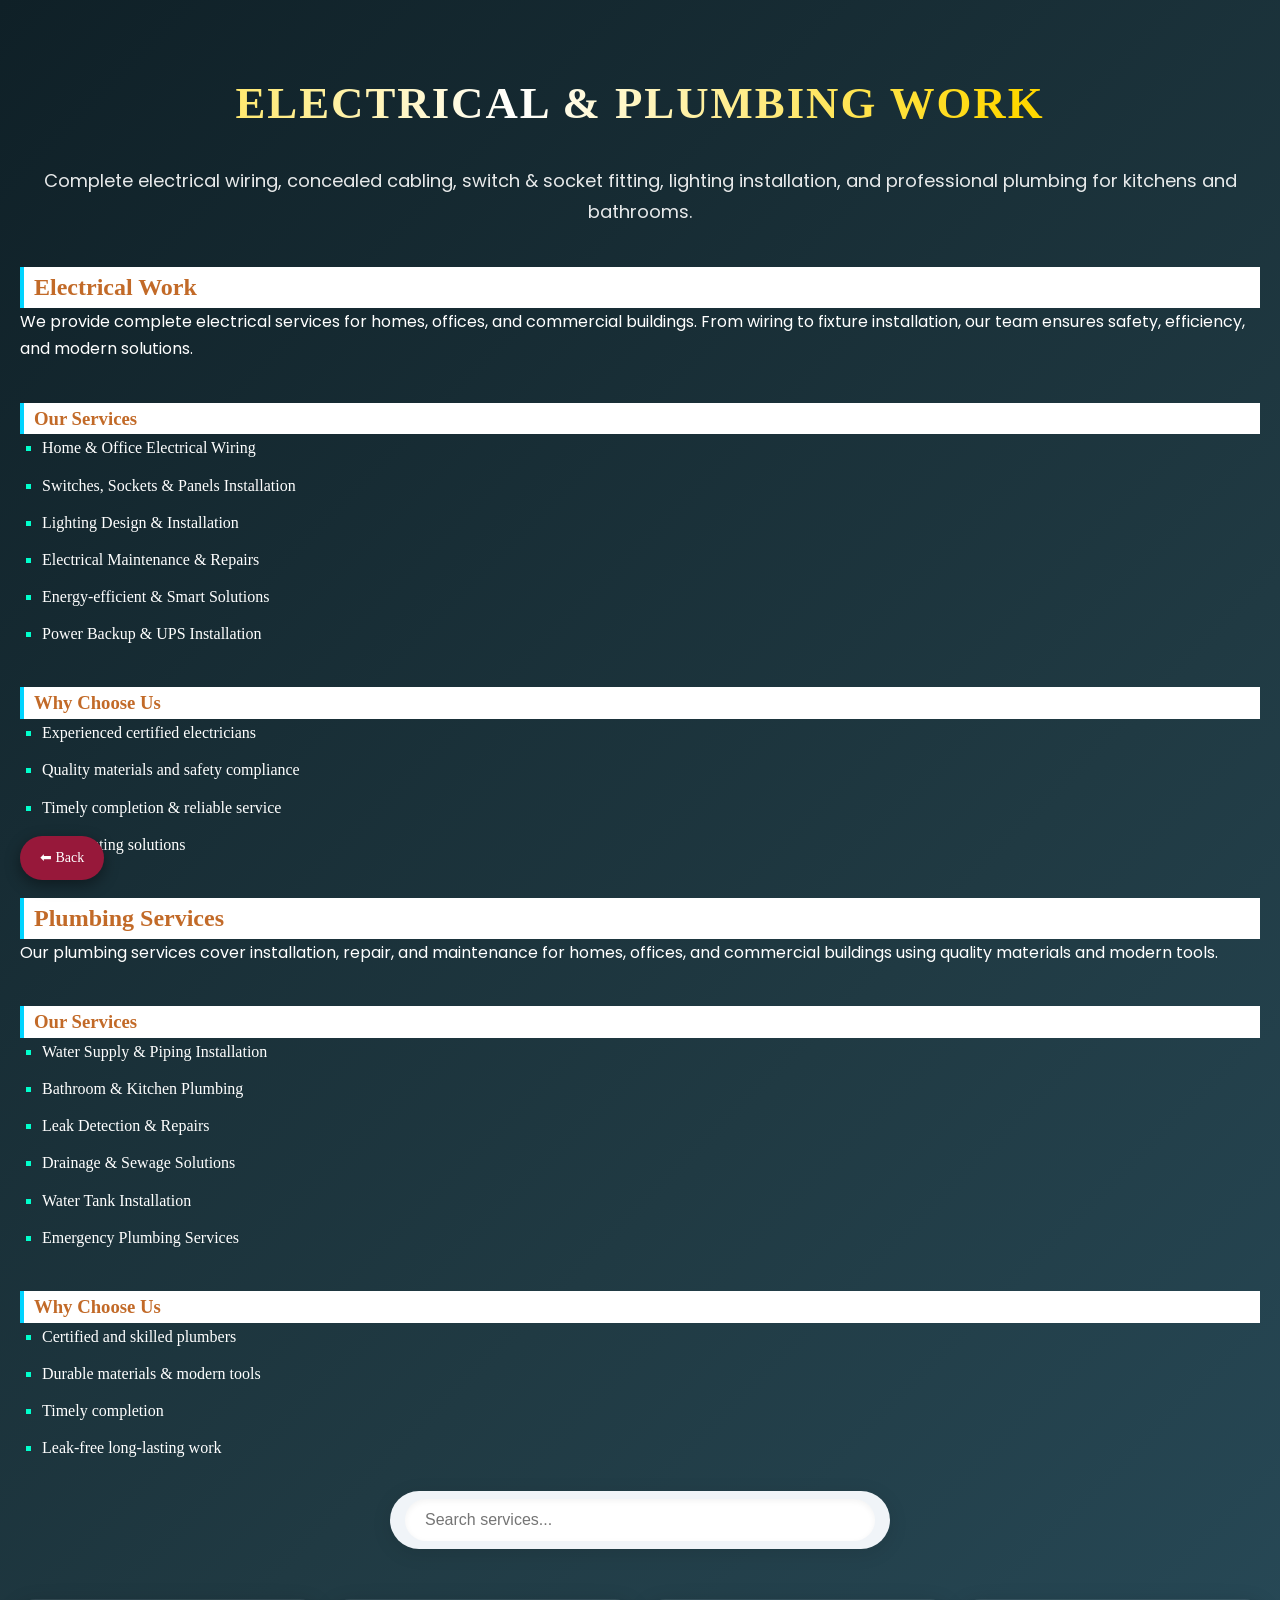
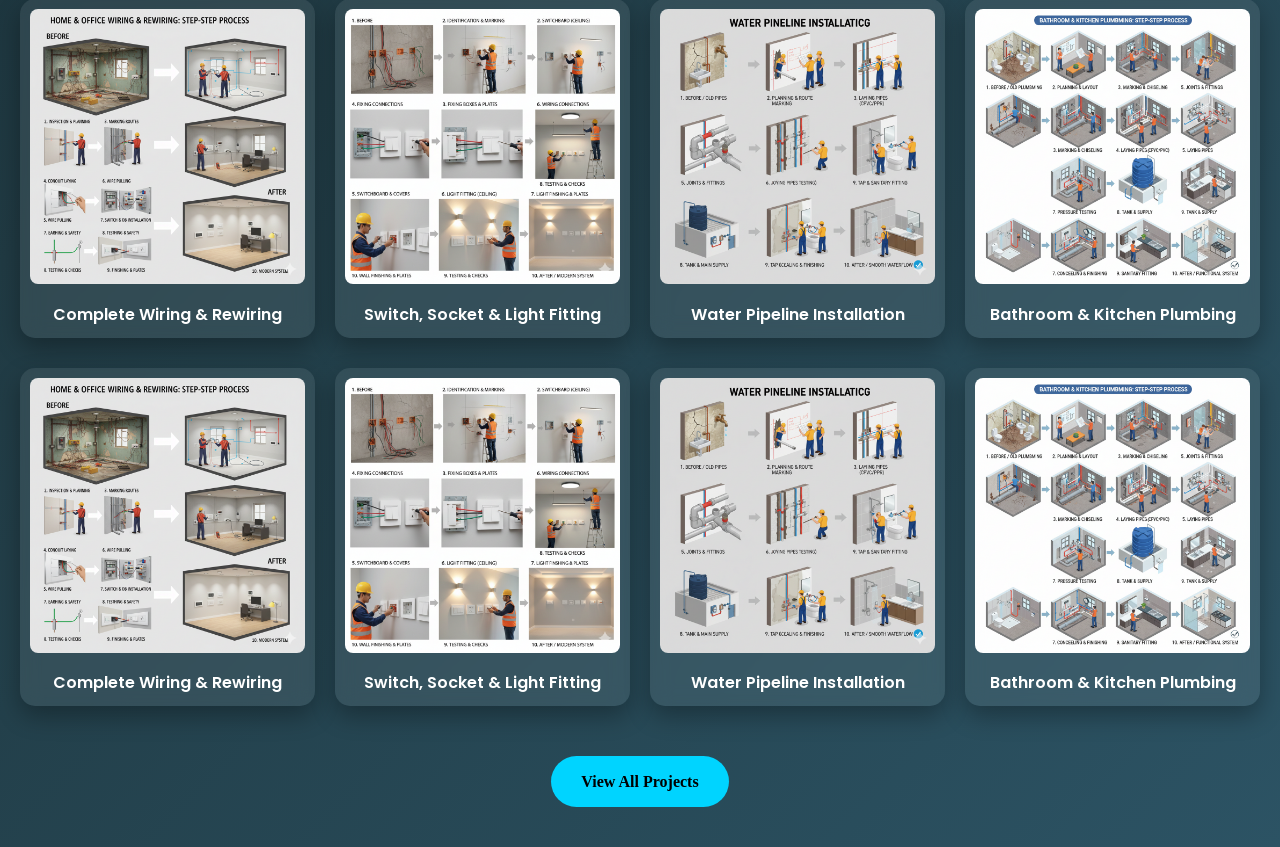
==== commit 4632016b: "Update electrical.html" ====
--- a/electrical.html
+++ b/electrical.html
@@ -88,7 +88,7 @@
        <!-- Search Bar -->
   <div class="search-wrapper">
     <input type="text" id="search-input" placeholder="Search services...">
-    <button id="search-btn">Search</button>
+   
   </div>
 
    <p id="no-results" style="display:none; text-align:center; color:red; font-weight:600;">
--- a/style.css
+++ b/style.css
@@ -332,7 +332,7 @@
   position: relative;
   width: 100vw;
   /* full screen width */
-  height: 80vh;
+  height: 50vh;
   /* height adjust */
   overflow: hidden;
 
@@ -1597,14 +1597,14 @@
 =======================================================*/
 #about {
   width: 100%;
-  padding: 60px 20px;
+  padding: 20px 20px;
    background: linear-gradient(135deg, #98cb2d, #383b3a);
   text-align: center;
   color: white; 
   position: relative;
   width: 100vw;
   /* full screen width */
-  height: 30vh;
+  height: 40vh;
   /* height adjust */
   overflow: 100%;
   left: 50%;
@@ -1649,7 +1649,7 @@
 
 .about-container p {
   line-height: 1.8;
-  font-size: 16px;
+  font-size: 10px;
   color: #474646;
 }
 
@@ -1806,21 +1806,6 @@
   box-shadow: inset 0 2px 6px rgba(34,197,94,0.3);
 }
 
-.search-wrapper button {
-  padding: 12px 25px;
-  border: none;
-  border-radius: 50px;
-  background: linear-gradient(135deg, #16a34a, #22c55e);
-  color: #fff;
-  font-weight: 600;
-  cursor: pointer;
-  transition: all 0.3s ease;
-}
-
-.search-wrapper button:hover {
-  background: linear-gradient(135deg, #22c55e, #16a34a);
-  transform: scale(1.05);
-}
 
 /* Responsive */
 @media (max-width: 480px) {
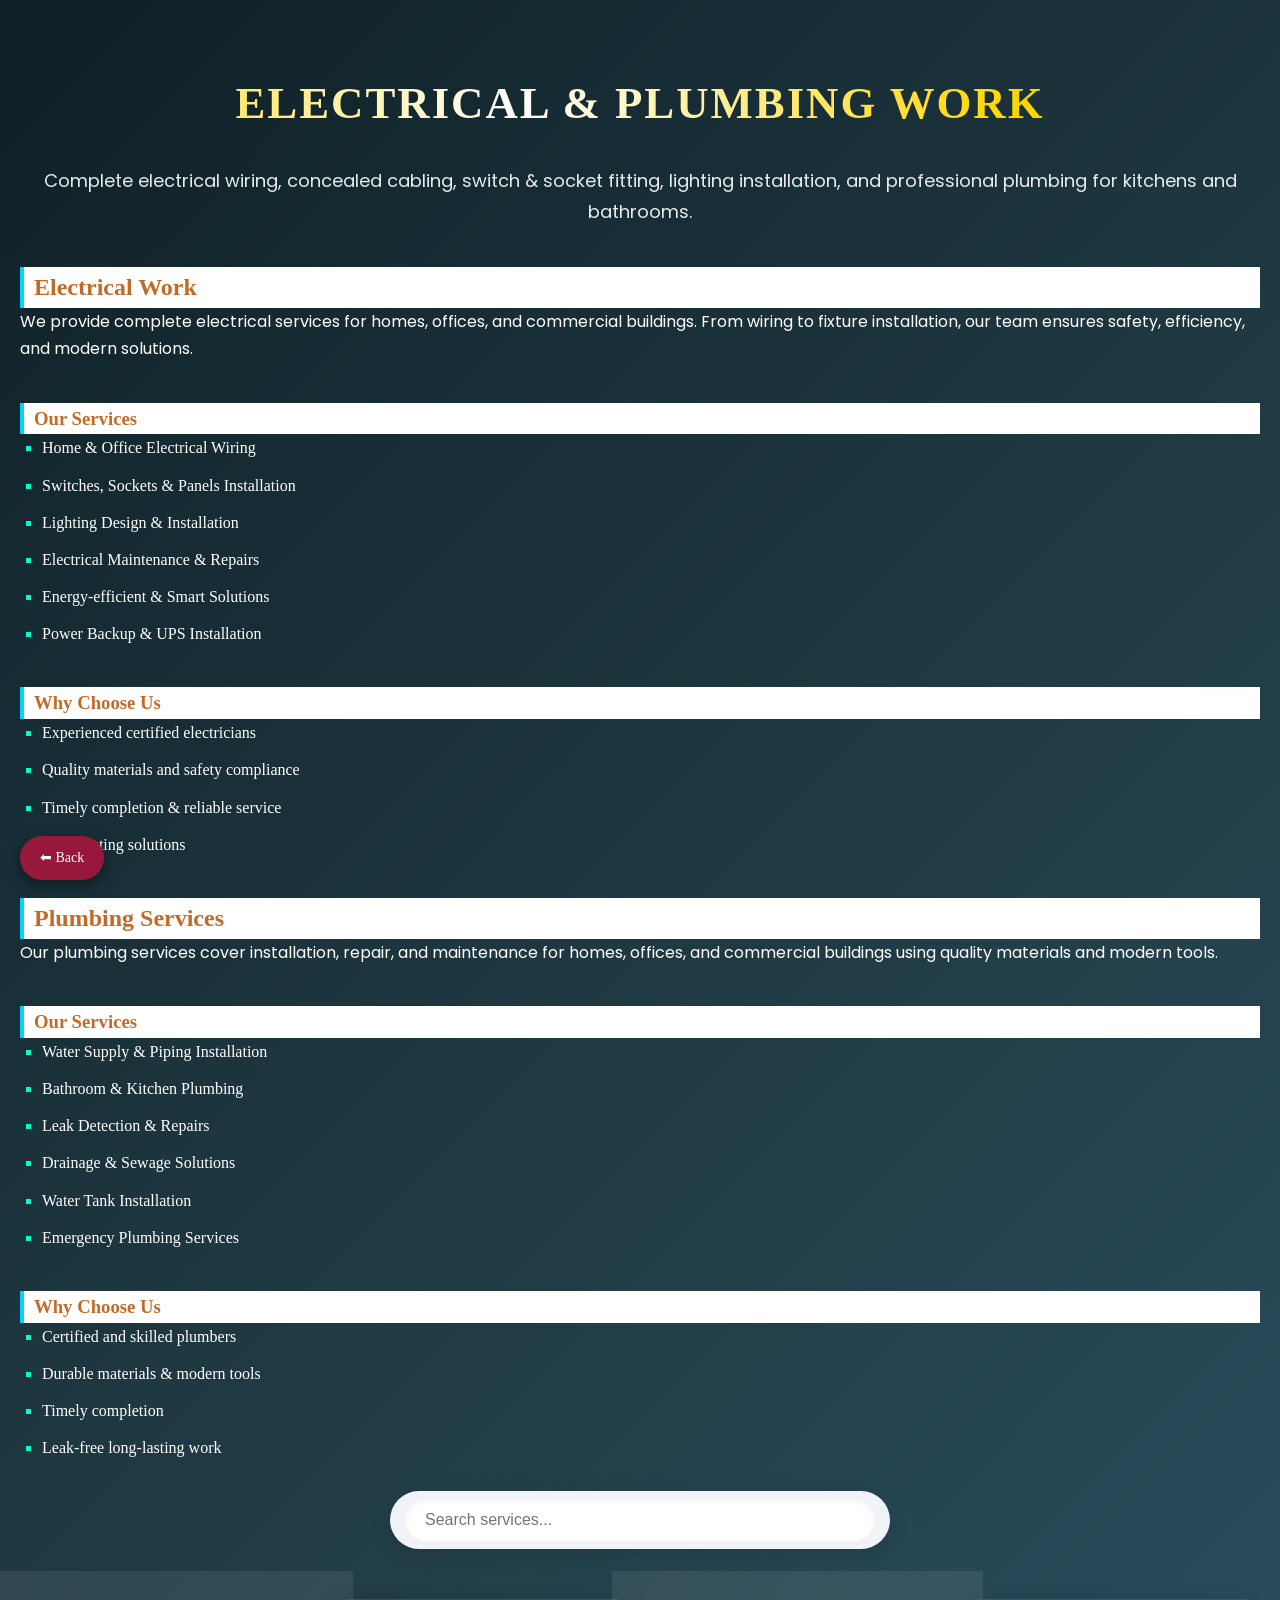
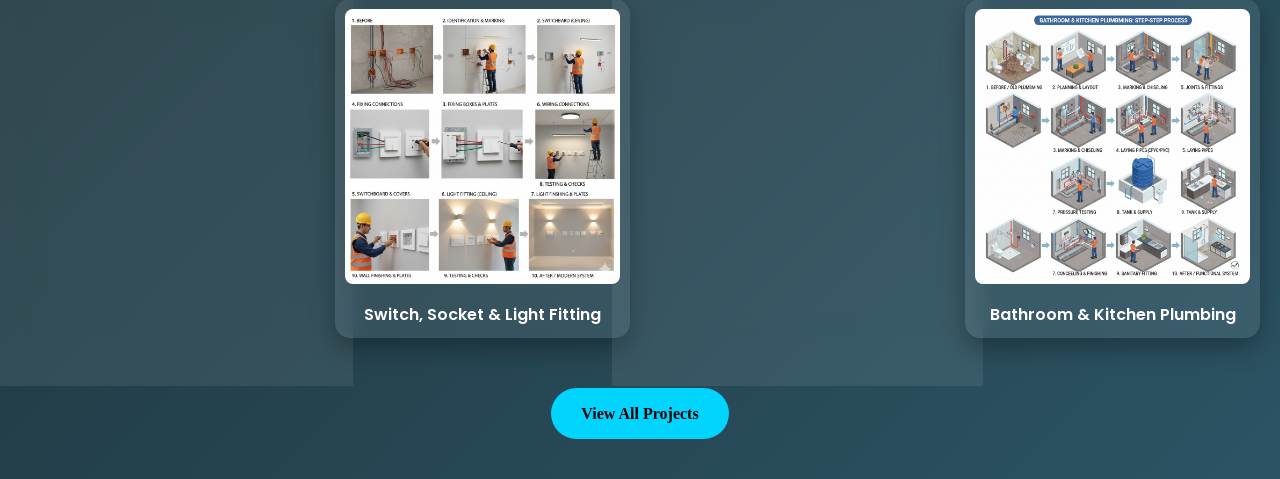
==== commit c54f4828: "Update electrical.html" ====
--- a/electrical.html
+++ b/electrical.html
@@ -121,27 +121,6 @@
     </div>
 
 
-    <div class="inner-gallery">
-
-      <div class="inner-card">
-        <img src="Complete-wring-&-rewiring.png" alt="Structural Repair">
-        <p>Complete Wiring & Rewiring</p>
-      </div>
-
-      <div class="inner-card">
-        <img src="Switch-socket-&-light-fitting.png" alt="Structural Repair">
-        <p>Switch, Socket & Light Fitting</p>
-      </div>
-
-      <div class="inner-card">
-        <img src="Watter-pipelin-instalatione.png" alt="Structural Repair">
-        <p>Water Pipeline Installation</p>
-      </div>
-
-      <div class="inner-card">
-        <img src="Bathroom-&-kitchen-plumbing.png" alt="Structural Repair">
-        <p>Bathroom & Kitchen Plumbing</p>
-      </div>
 
     </div>
 
